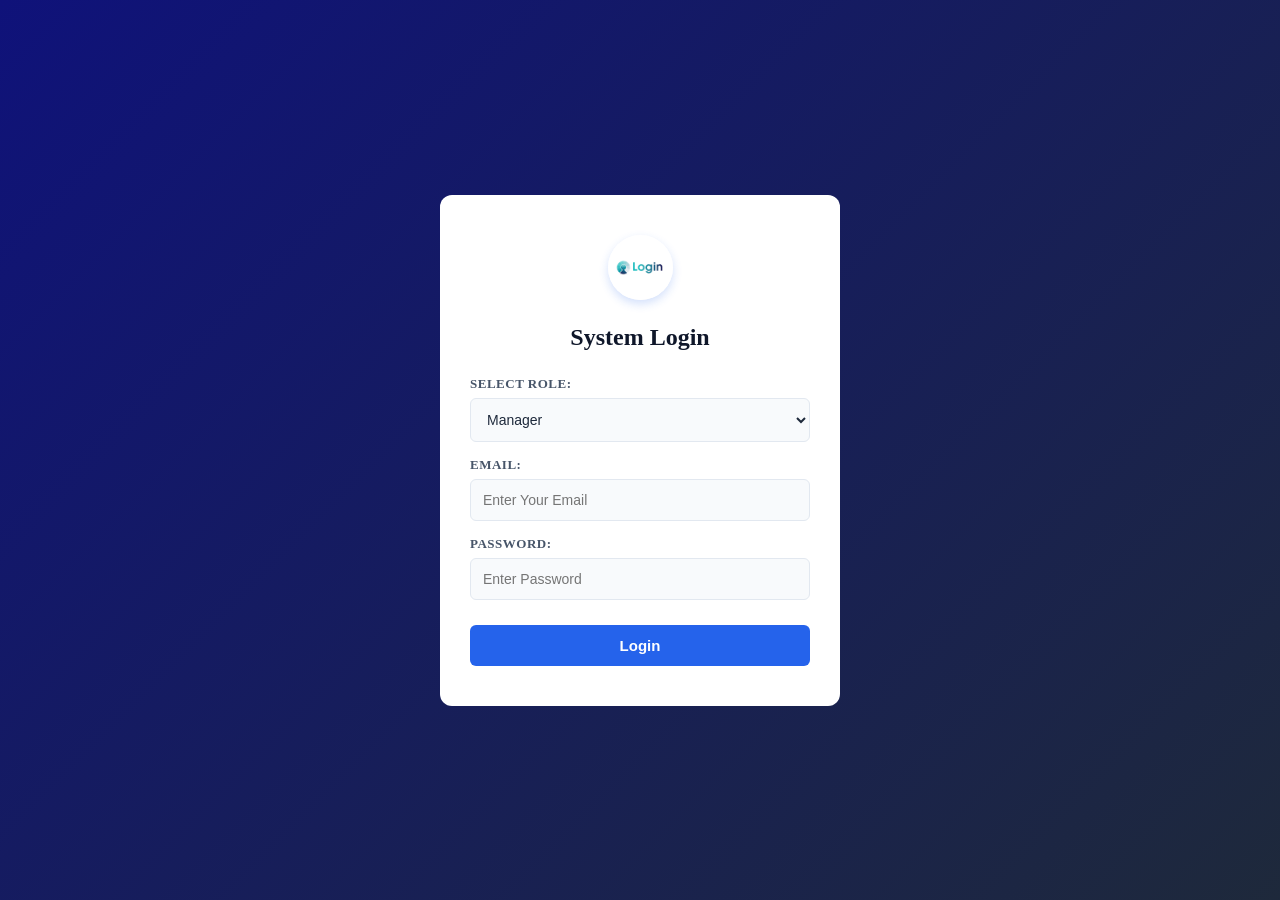
==== index.html @ dec80690 "Day 1: Completed login page UI, advanced CSS, and README.md" ====
<!DOCTYPE html>
<html lang="en">
<head>
    <meta charset="UTF-8">
    <meta name="viewport" content="width=device-width, initial-scale=1.0, maximum-scale=1.0, user-scalable=no">
    <title>Employee Management System</title>
    <link rel="stylesheet" href="style.css">
</head>
<body>
    <div class="login-container">
        <div class="img-box">
            <img src="[data-uri]" alt="Login Logo" class="login-img">
        </div>
        <h2>System Login</h2>
        <form id="loginForm">
            <label>Select Role:</label>
            <select id="roleSelect">
                <option value="manager">Manager</option>
                <option value="employee">Employee</option>
            </select>
            <label>Email:</label>
            <input type="email" id="email" required placeholder="Enter Your Email">

            <label>Password:</label>
            <input type="password" id="password" required placeholder="Enter Password">

            <button type="submit">Login</button>
        </form>
    </div>
    <script src="script.js"></script>
</body>
</html>
---- style.css ----
*{
    margin: 0;
    padding: 0;
    box-sizing: border-box;
    font-family: 'Segoe UI''Segoe UI', Tahoma, Geneva, Verdana, sans-serif;
}
body{
    background: linear-gradient(135deg,#0f127a 0%,#1e293b 100%);
    display:flex;
    justify-content: center;
    align-items: center;
    height: 100vh;
    touch-action: none; 
    overflow: hidden;
}
.login-container{
    width:400px;
    padding:40px 30px;
    background: #ffffff;
    border-radius: 12px;
    transition: transform 0.10s ease;
}
    .login-container:hover {
    transform: translateY(-8px);
}
.img-box {
    text-align: center;
    margin-bottom: 20px;
}

.login-img {
    width: 65px;
    height: 65px;
    object-fit: cover;
    border-radius: 50%;
    box-shadow: 0 4px 10px rgba(37, 99, 235, 0.2);
}
.login-container h2 {
    text-align: center;
    margin-bottom: 25px;
    color: #0f172a;
    font-size: 24px;
    font-weight: 700;
}
.login-container label {
    display: block;
    margin-top: 15px;
    font-weight: 600;
    color: #475569;
    font-size: 13px;
    text-transform: uppercase;
    letter-spacing: 0.5px;
}
.login-container input, 
.login-container select {
    width: 100%;
    padding: 12px;
    margin-top: 6px;
    border: 1.5px solid #e2e8f0;
    border-radius: 6px;
    font-size: 14px;
    color: #1e293b;
    background-color: #f8fafc;
    transition: all 0.3s ease;
}

.login-container input:focus, 
.login-container select:focus {
    outline: none;
    border-color: #2563eb;
    background-color: #ffffff;
    background-color: #ffffff;
    box-shadow: 0 0 0 3px rgba(37, 99, 235, 0.1);
}
.login-container button {
    width: 100%;
    padding: 12px;
    margin-top: 25px;
    background: #2563eb;
    color: white;
    border: none;
    border-radius: 6px;
    font-size: 15px;
    cursor: pointer;
    font-weight: 600;
    transition: background 0.2s ease;
}

.login-container button:hover {
    background: #1d4ed8;
}
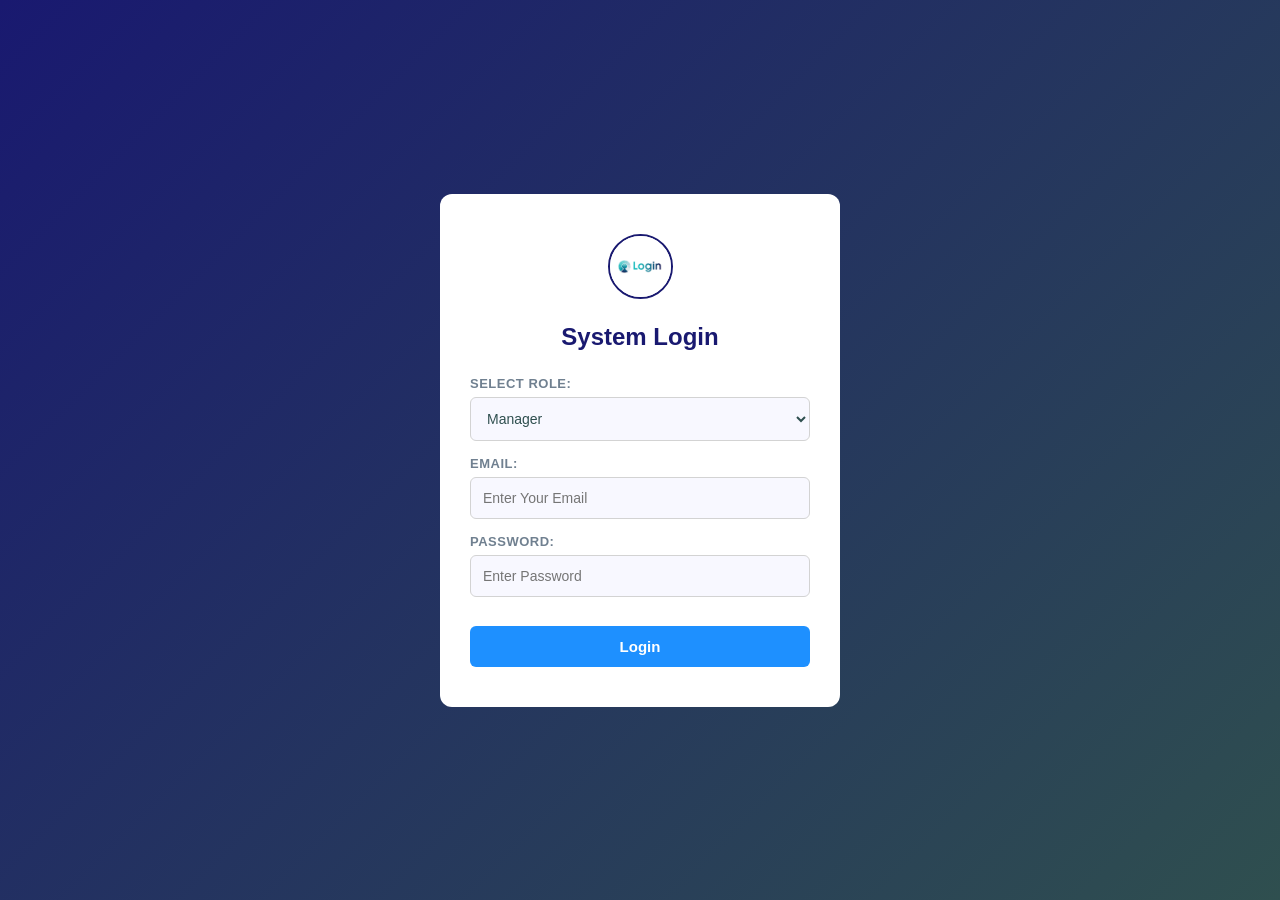
==== commit 2c14529a: "add supervisor dashboard and login validation" ====
--- a/index.html
+++ b/index.html
@@ -16,13 +16,15 @@
             <label>Select Role:</label>
             <select id="roleSelect">
                 <option value="manager">Manager</option>
+                <option value="supervisor">Supervisor</option>
                 <option value="employee">Employee</option>
             </select>
             <label>Email:</label>
             <input type="email" id="email" required placeholder="Enter Your Email">
 
             <label>Password:</label>
-            <input type="password" id="password" required placeholder="Enter Password">
+            <input type="password" id="password" placeholder="Enter Password">
+            <span class="error" id="passwordError"></span>
 
             <button type="submit">Login</button>
         </form>
--- a/style.css
+++ b/style.css
@@ -1,28 +1,35 @@
-*{
+/* Universal Reset */
+* {
     margin: 0;
     padding: 0;
     box-sizing: border-box;
-    font-family: 'Segoe UI''Segoe UI', Tahoma, Geneva, Verdana, sans-serif;
-}
-body{
-    background: linear-gradient(135deg,#0f127a 0%,#1e293b 100%);
-    display:flex;
+    font-family: 'Segoe UI', Tahoma, Geneva, Verdana, sans-serif;
+}
+
+/* Login Page Body */
+body {
+    background: linear-gradient(135deg, midnightblue 0%, darkslategray 100%);
+    display: flex;
     justify-content: center;
     align-items: center;
     height: 100vh;
-    touch-action: none; 
     overflow: hidden;
-}
-.login-container{
-    width:400px;
-    padding:40px 30px;
-    background: #ffffff;
+    color: white;
+}
+
+/* Login Container */
+.login-container {
+    width: 400px;
+    padding: 40px 30px;
+    background: white;
     border-radius: 12px;
     transition: transform 0.10s ease;
 }
-    .login-container:hover {
+
+.login-container:hover {
     transform: translateY(-8px);
 }
+
 .img-box {
     text-align: center;
     margin-bottom: 20px;
@@ -33,50 +40,52 @@
     height: 65px;
     object-fit: cover;
     border-radius: 50%;
-    box-shadow: 0 4px 10px rgba(37, 99, 235, 0.2);
-}
+    border: 2px solid midnightblue;
+}
+
 .login-container h2 {
     text-align: center;
     margin-bottom: 25px;
-    color: #0f172a;
+    color: midnightblue;
     font-size: 24px;
     font-weight: 700;
 }
+
 .login-container label {
     display: block;
     margin-top: 15px;
     font-weight: 600;
-    color: #475569;
+    color: slategray;
     font-size: 13px;
     text-transform: uppercase;
     letter-spacing: 0.5px;
 }
+
 .login-container input, 
 .login-container select {
     width: 100%;
     padding: 12px;
     margin-top: 6px;
-    border: 1.5px solid #e2e8f0;
+    border: 1.5px solid lightgray;
     border-radius: 6px;
     font-size: 14px;
-    color: #1e293b;
-    background-color: #f8fafc;
+    color: darkslategray;
+    background-color: ghostwhite;
     transition: all 0.3s ease;
 }
 
 .login-container input:focus, 
 .login-container select:focus {
     outline: none;
-    border-color: #2563eb;
-    background-color: #ffffff;
-    background-color: #ffffff;
-    box-shadow: 0 0 0 3px rgba(37, 99, 235, 0.1);
-}
+    border-color: dodgerblue;
+    background-color: white;
+}
+
 .login-container button {
     width: 100%;
     padding: 12px;
     margin-top: 25px;
-    background: #2563eb;
+    background: dodgerblue;
     color: white;
     border: none;
     border-radius: 6px;
@@ -87,5 +96,248 @@
 }
 
 .login-container button:hover {
-    background: #1d4ed8;
-}+    background: royalblue;
+}
+
+/* Manager Dashboard Layout (Starts Here) */
+.dashboard-body {
+    margin: 0;
+    display: flex;
+    background: linear-gradient(135deg, midnightblue 0%, darkslategray 100%);
+    color: whitesmoke;
+    font-family: 'Segoe UI', Tahoma, Geneva, Verdana, sans-serif;
+    height: 100vh;
+    overflow: hidden;
+}
+
+/* Sidebar */
+.sidebar {
+    width: 260px;
+    background: midnightblue;
+    border-right: 1px solid slategray;
+    display: flex;
+    flex-direction: column;
+    padding: 20px;
+}
+
+.sidebar h2 {
+    font-size: 1.4rem;
+    color: deepskyblue;
+    margin-bottom: 30px;
+    text-align: center;
+}
+
+.sidebar ul {
+    list-style: none;
+    padding: 0;
+}
+
+.sidebar ul li {
+    margin-bottom: 15px;
+}
+
+.sidebar ul li a {
+    display: block;
+    color: lightgray;
+    text-decoration: none;
+    padding: 12px 15px;
+    border-radius: 8px;
+    transition: 0.3s ease;
+}
+
+.sidebar ul li a:hover, 
+.sidebar ul li a.active {
+    background: deepskyblue;
+    color: white;
+}
+
+.sidebar .logout-btn {
+    margin-top: auto;
+    background: darkred;
+    color: white;
+    text-align: center;
+}
+
+.sidebar .logout-btn:hover {
+    background: crimson;
+}
+
+/* Main Content Area */
+.main-content {
+    flex: 1;
+    padding: 30px;
+    overflow-y: auto;
+}
+
+.top-header h1 {
+    font-size: 1.8rem;
+    margin-bottom: 5px;
+    color: white;
+}
+
+.top-header p {
+    color: lightgray;
+    margin-bottom: 25px;
+}
+
+/* Stats Cards */
+.stats-container {
+    display: flex;
+    gap: 20px;
+    margin-bottom: 30px;
+}
+
+.stat-card {
+    background: darkslateblue;
+    border: 1px solid slateblue;
+    padding: 20px;
+    border-radius: 12px;
+    flex: 1;
+}
+
+.stat-card h3 {
+    font-size: 0.9rem;
+    color: lightgray;
+    margin-bottom: 10px;
+}
+
+.stat-number {
+    font-size: 1.8rem;
+    font-weight: bold;
+    color: deepskyblue;
+}
+
+/* Table Container */
+.table-container {
+    background: darkslateblue;
+    border: 1px solid slateblue;
+    padding: 20px;
+    border-radius: 12px;
+}
+
+.table-header {
+    display: flex;
+    justify-content: space-between;
+    align-items: center;
+    margin-bottom: 20px;
+}
+
+.table-header h2 {
+    font-size: 1.2rem;
+    color: white;
+}
+
+.add-btn {
+    background: deepskyblue;
+    color: white;
+    border: none;
+    padding: 8px 15px;
+    border-radius: 6px;
+    cursor: pointer;
+    font-weight: 600;
+    transition: 0.2s;
+}
+
+.add-btn:hover {
+    background: dodgerblue;
+}
+
+table {
+    width: 100%;
+    border-collapse: collapse;
+    text-align: left;
+}
+
+th, td {
+    padding: 12px 15px;
+    border-bottom: 1px solid slateblue;
+}
+
+th {
+    color: lightgray;
+    font-weight: 600;
+}
+
+td {
+    color: whitesmoke;
+}
+
+/* Table Action Buttons */
+.action-btn {
+    padding: 5px 10px;
+    border: none;
+    border-radius: 4px;
+    cursor: pointer;
+    font-size: 0.85rem;
+    font-weight: 600;
+}
+
+.action-btn.edit {
+    background: dodgerblue;
+    color: white;
+}
+
+.action-btn.delete {
+    background: crimson;
+    color: white;
+}
+
+.action-btn:hover {
+    opacity: 0.85;
+}
+
+/* --- Minimal Styles for Supervisor --- */
+.hidden {
+    display: none;
+}
+
+.supervisor-badge {
+    background: darkslateblue;
+    padding: 10px 12px;
+    border-radius: 8px;
+    margin-bottom: 20px;
+    text-align: center;
+    border: 1px solid slateblue;
+}
+
+.sup-name {
+    color: deepskyblue;
+    font-weight: bold;
+    font-size: 0.95rem;
+}
+
+.sup-email {
+    color: lightgray;
+    font-size: 0.8rem;
+    margin-top: 3px;
+}
+
+.stat-text {
+    font-size: 1.15rem;
+    font-weight: bold;
+    color: deepskyblue;
+    margin-top: 5px;
+}
+
+.stat-subtext {
+    font-size: 0.82rem;
+    color: lightgray;
+    margin-top: 3px;
+    display: block;
+}
+
+/* validation borders and error text */
+.error {
+    color: crimson;
+    font-size: 13px;
+    margin-top: 4px;
+    display: block;
+}
+
+.errorBorder {
+    border: 1.5px solid crimson !important;
+}
+
+.successBorder {
+    border: 1.5px solid mediumseagreen !important;
+}
